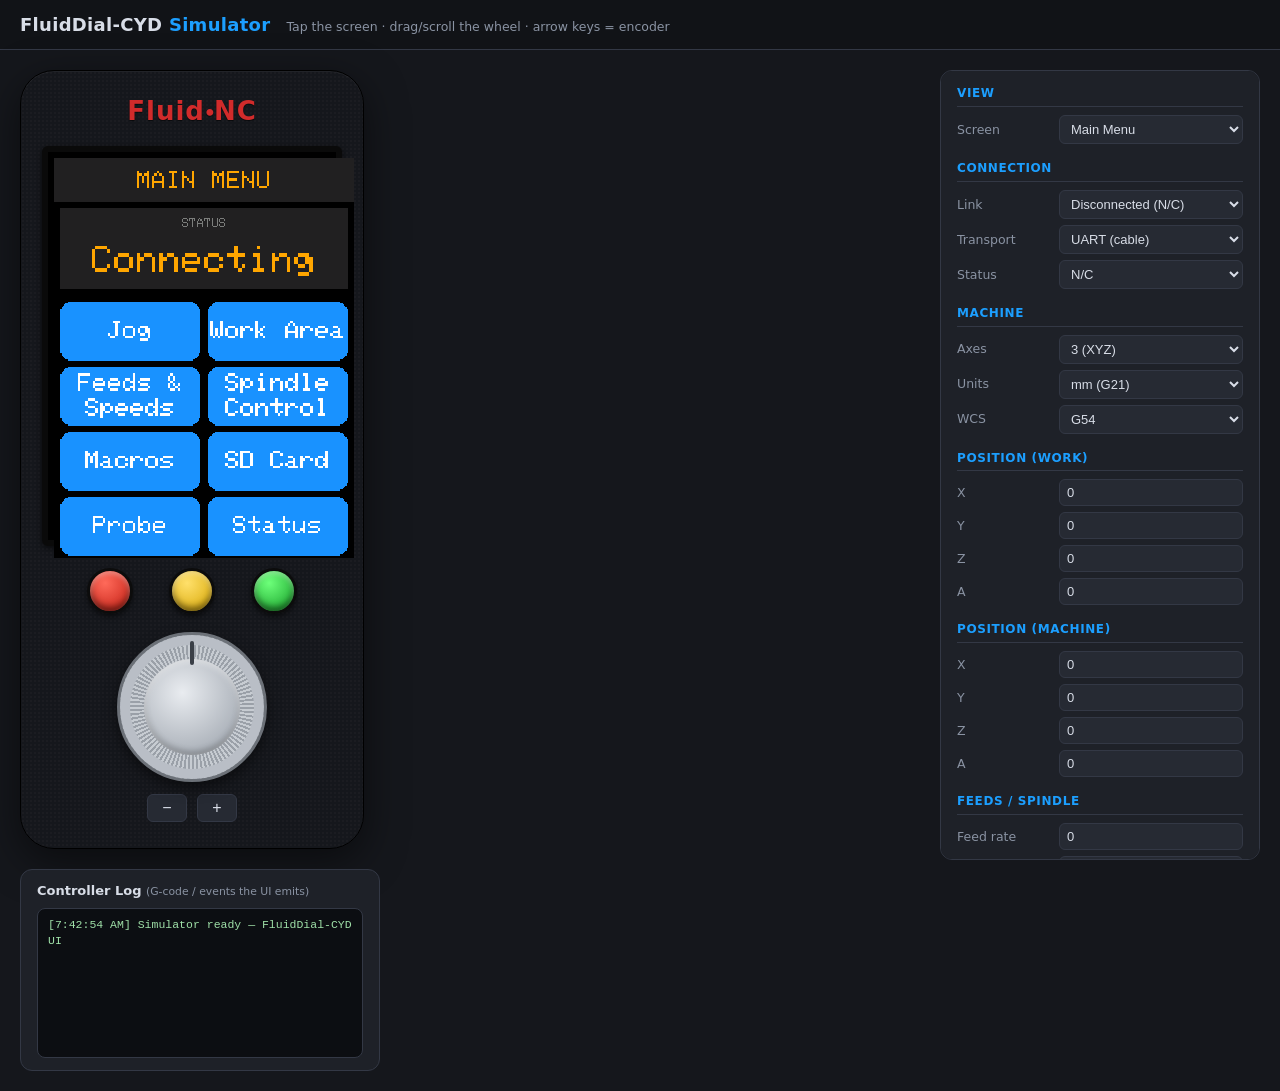
==== simulator/index.html @ f0b3ed28 "release: v2.0.0 — probe system rebuild, unified field styling, WiFi reliability Major UI release acc" ====
<!DOCTYPE html>
<html lang="en">
<head>
  <meta charset="UTF-8" />
  <meta name="viewport" content="width=device-width, initial-scale=1.0" />
  <title>FluidDial-CYD Simulator</title>
  <link rel="stylesheet" href="css/style.css" />
</head>
<body>
  <header class="topbar">
    <div class="brand">FluidDial&#8209;CYD&nbsp;<span>Simulator</span></div>
    <div class="hint">Tap the screen &middot; drag/scroll the wheel &middot; arrow keys = encoder</div>
  </header>

  <div id="syncbanner" class="syncbanner" style="display:none"></div>

  <main class="stage">
    <!-- ===== Device ===== -->
    <section class="device" aria-label="Pendant">
      <div class="logo">Fluid<span class="spark">&#10625;</span>NC</div>

      <div class="screen-area">
        <canvas id="screen" width="240" height="320"></canvas>
        <canvas id="overlay" width="300" height="400"></canvas>
      </div>

      <div class="buttons">
        <button id="btn-red" class="hwbtn red" title="E-Stop / soft reset"></button>
        <button id="btn-yellow" class="hwbtn yellow" title="Pause / feed hold"></button>
        <button id="btn-green" class="hwbtn green" title="Cycle start"></button>
      </div>

      <div class="encoder">
        <div id="knob" class="knob" title="Drag or scroll to turn the handwheel">
          <div id="knob-mark" class="knob-mark"></div>
          <div class="knob-cap"></div>
        </div>
        <div class="enc-steppers">
          <button id="enc-minus" type="button">&minus;</button>
          <button id="enc-plus" type="button">+</button>
        </div>
      </div>
    </section>

    <!-- ===== Bench controls ===== -->
    <section class="bench">
      <div id="controls" class="controls"></div>
    </section>

    <!-- ===== Controller log ===== -->
    <section class="console">
      <h3>Controller Log <small>(G-code / events the UI emits)</small></h3>
      <pre id="log" class="log"></pre>
    </section>
  </main>

  <script src="js/colors.js"></script>
  <script src="js/font.js"></script>
  <script src="js/lgfx.js"></script>
  <script src="js/state.js"></script>
  <script src="js/stubs.js"></script>
  <script src="js/helpers.js"></script>

  <script src="js/screens/menu.js"></script>
  <script src="js/screens/status.js"></script>
  <script src="js/screens/jog.js"></script>
  <script src="js/screens/work.js"></script>
  <script src="js/screens/feeds.js"></script>
  <script src="js/screens/spindle.js"></script>
  <script src="js/screens/sdcard.js"></script>
  <script src="js/screens/macros.js"></script>
  <script src="js/screens/fluidnc.js"></script>
  <script src="js/screens/wifi.js"></script>
  <script src="js/screens/probe.js"></script>
  <script src="js/screens/probe_z.js"></script>
  <script src="js/screens/probe_corner.js"></script>
  <script src="js/screens/probe_bore_boss.js"></script>
  <script src="js/screens/probe_cfg.js"></script>

  <script src="js/controls.js"></script>
  <script src="js/sim.js"></script>
  <script src="js/livereload.js"></script>
  <script src="js/syncbanner.js"></script>
</body>
</html>
---- simulator/css/style.css ----
/* FluidDial-CYD simulator — chassis + bench styling */
:root {
  --bg: #15171c;
  --panel: #1e2128;
  --panel2: #262a33;
  --line: #333845;
  --text: #d8dde7;
  --muted: #8a93a3;
  --accent: #1c9fff;
  --case: #2a2a2e;
  --case2: #1c1c1f;
}
* { box-sizing: border-box; }
html, body {
  margin: 0;
  background: var(--bg);
  color: var(--text);
  font: 14px/1.4 system-ui, -apple-system, "Segoe UI", Roboto, sans-serif;
}
.topbar {
  display: flex; align-items: baseline; gap: 16px;
  padding: 12px 20px; border-bottom: 1px solid var(--line); background: #111317;
}
.brand { font-weight: 700; font-size: 18px; letter-spacing: .3px; }
.brand span { color: var(--accent); font-weight: 600; }
.hint { color: var(--muted); font-size: 12.5px; }

.syncbanner {
  margin: 0; padding: 10px 20px;
  background: #3a2a12; color: #ffd9a0; border-bottom: 1px solid #6a4a1a;
  font-size: 13px;
}
.syncbanner ul { margin: 6px 0; padding-left: 22px; }
.syncbanner li { margin: 2px 0; }
.syncbanner code {
  background: rgba(0,0,0,.35); padding: 1px 5px; border-radius: 4px;
  font: 11.5px/1 "SFMono-Regular", Menlo, Consolas, monospace; color: #ffe9c8;
}
.syncbanner small { color: #d9b890; }

.stage {
  display: grid;
  grid-template-columns: auto 320px;
  grid-template-rows: auto auto;
  grid-template-areas: "device bench" "console bench";
  gap: 20px; padding: 20px; align-items: start;
}
.device { grid-area: device; }
.bench { grid-area: bench; }
.console { grid-area: console; }

/* ===== Device chassis ===== */
.device {
  width: 344px;
  background: linear-gradient(180deg, var(--case) 0%, var(--case2) 100%);
  border: 1px solid #000;
  border-radius: 34px;
  padding: 18px 0 26px;
  display: flex; flex-direction: column; align-items: center;
  box-shadow: 0 12px 40px rgba(0,0,0,.5), inset 0 1px 0 rgba(255,255,255,.05);
  /* subtle 3D-print texture */
  background-image: radial-gradient(rgba(255,255,255,.025) 1px, transparent 1px);
  background-size: 4px 4px;
}
.logo {
  font-weight: 800; font-size: 26px; letter-spacing: 1px;
  color: #d12b2b; text-shadow: 0 1px 1px rgba(0,0,0,.6); margin: 4px 0 16px;
  user-select: none;
}
.logo .spark { color: #d12b2b; font-size: 22px; }

.screen-area { position: relative; width: 300px; height: 400px; }
.screen-area {
  background: #000;
  border: 6px solid #0a0a0a;
  border-radius: 6px;
  box-shadow: 0 2px 6px rgba(0,0,0,.6);
}
#screen, #overlay {
  position: absolute; left: 6px; top: 6px;
  width: 300px; height: 400px;
  image-rendering: pixelated; image-rendering: crisp-edges;
}
#overlay { pointer-events: none; }

.buttons { display: flex; gap: 36px; margin: 22px 0 8px; }
.hwbtn {
  width: 46px; height: 46px; border-radius: 50%;
  border: 3px solid #0c0c0c; cursor: pointer;
  box-shadow: inset 0 3px 5px rgba(255,255,255,.35), inset 0 -4px 6px rgba(0,0,0,.5), 0 3px 5px rgba(0,0,0,.5);
  transition: transform .05s;
}
.hwbtn:active { transform: translateY(2px); box-shadow: inset 0 2px 4px rgba(0,0,0,.5); }
.hwbtn.red    { background: radial-gradient(circle at 38% 30%, #ff6a5a, #c01b10); }
.hwbtn.yellow { background: radial-gradient(circle at 38% 30%, #ffe06b, #d6a500); }
.hwbtn.green  { background: radial-gradient(circle at 38% 30%, #6dff7a, #129b25); }

.encoder { display: flex; flex-direction: column; align-items: center; gap: 12px; margin-top: 10px; }
.knob {
  position: relative; width: 150px; height: 150px; border-radius: 50%;
  background:
    repeating-conic-gradient(#c7ccd2 0deg 2deg, #9aa0a8 2deg 4deg);
  border: 3px solid #6c7178;
  box-shadow: 0 6px 14px rgba(0,0,0,.5), inset 0 0 0 10px #b9bec6;
  cursor: grab; touch-action: none;
}
.knob:active { cursor: grabbing; }
.knob-cap {
  position: absolute; inset: 24px; border-radius: 50%;
  background: radial-gradient(circle at 40% 35%, #e9ecf0, #aeb4bc 70%, #888d94);
  box-shadow: inset 0 2px 6px rgba(255,255,255,.6), inset 0 -3px 6px rgba(0,0,0,.3);
}
.knob-mark {
  position: absolute; left: 50%; top: 6px; width: 4px; height: 24px; margin-left: -2px;
  background: #3a3f47; border-radius: 2px; transform-origin: 50% 69px; z-index: 2;
}
.enc-steppers { display: flex; gap: 10px; }
.enc-steppers button {
  width: 40px; height: 28px; border-radius: 6px; border: 1px solid var(--line);
  background: var(--panel2); color: var(--text); font-size: 16px; cursor: pointer;
}
.enc-steppers button:active { background: #30353f; }

/* ===== Bench controls ===== */
.controls {
  background: var(--panel); border: 1px solid var(--line); border-radius: 12px;
  padding: 14px 16px; max-height: calc(100vh - 110px); overflow-y: auto;
}
.controls h3 {
  margin: 16px 0 8px; font-size: 12px; text-transform: uppercase;
  letter-spacing: .6px; color: var(--accent); border-bottom: 1px solid var(--line); padding-bottom: 4px;
}
.controls h3:first-child { margin-top: 0; }
.ctl-row { display: flex; align-items: center; justify-content: space-between; gap: 10px; margin: 6px 0; }
.ctl-label { color: var(--muted); font-size: 12.5px; flex: 0 0 92px; }
.ctl-row input[type=text], .ctl-row input[type=number], .ctl-row select {
  flex: 1; min-width: 0; background: var(--panel2); color: var(--text);
  border: 1px solid var(--line); border-radius: 6px; padding: 5px 7px; font-size: 13px;
}
.ctl-row input[type=range] { flex: 1; }
.ctl-row input[type=checkbox] { width: 16px; height: 16px; }
.ctl-actions { display: flex; flex-wrap: wrap; gap: 8px; margin-top: 6px; }
.ctl-actions button {
  flex: 1; padding: 7px 10px; border-radius: 7px; border: 1px solid var(--line);
  background: var(--panel2); color: var(--text); cursor: pointer; font-size: 13px;
}
.ctl-actions button:hover { background: #30353f; }

/* ===== Console ===== */
.console {
  background: var(--panel); border: 1px solid var(--line); border-radius: 12px;
  padding: 12px 16px; width: 360px;
}
.console h3 { margin: 0 0 8px; font-size: 13px; }
.console h3 small { color: var(--muted); font-weight: 400; }
.log {
  margin: 0; height: 150px; overflow-y: auto; background: #0c0e12; color: #9fe0a8;
  border: 1px solid var(--line); border-radius: 8px; padding: 8px 10px;
  font: 11.5px/1.45 "SFMono-Regular", Menlo, Consolas, monospace; white-space: pre-wrap;
}
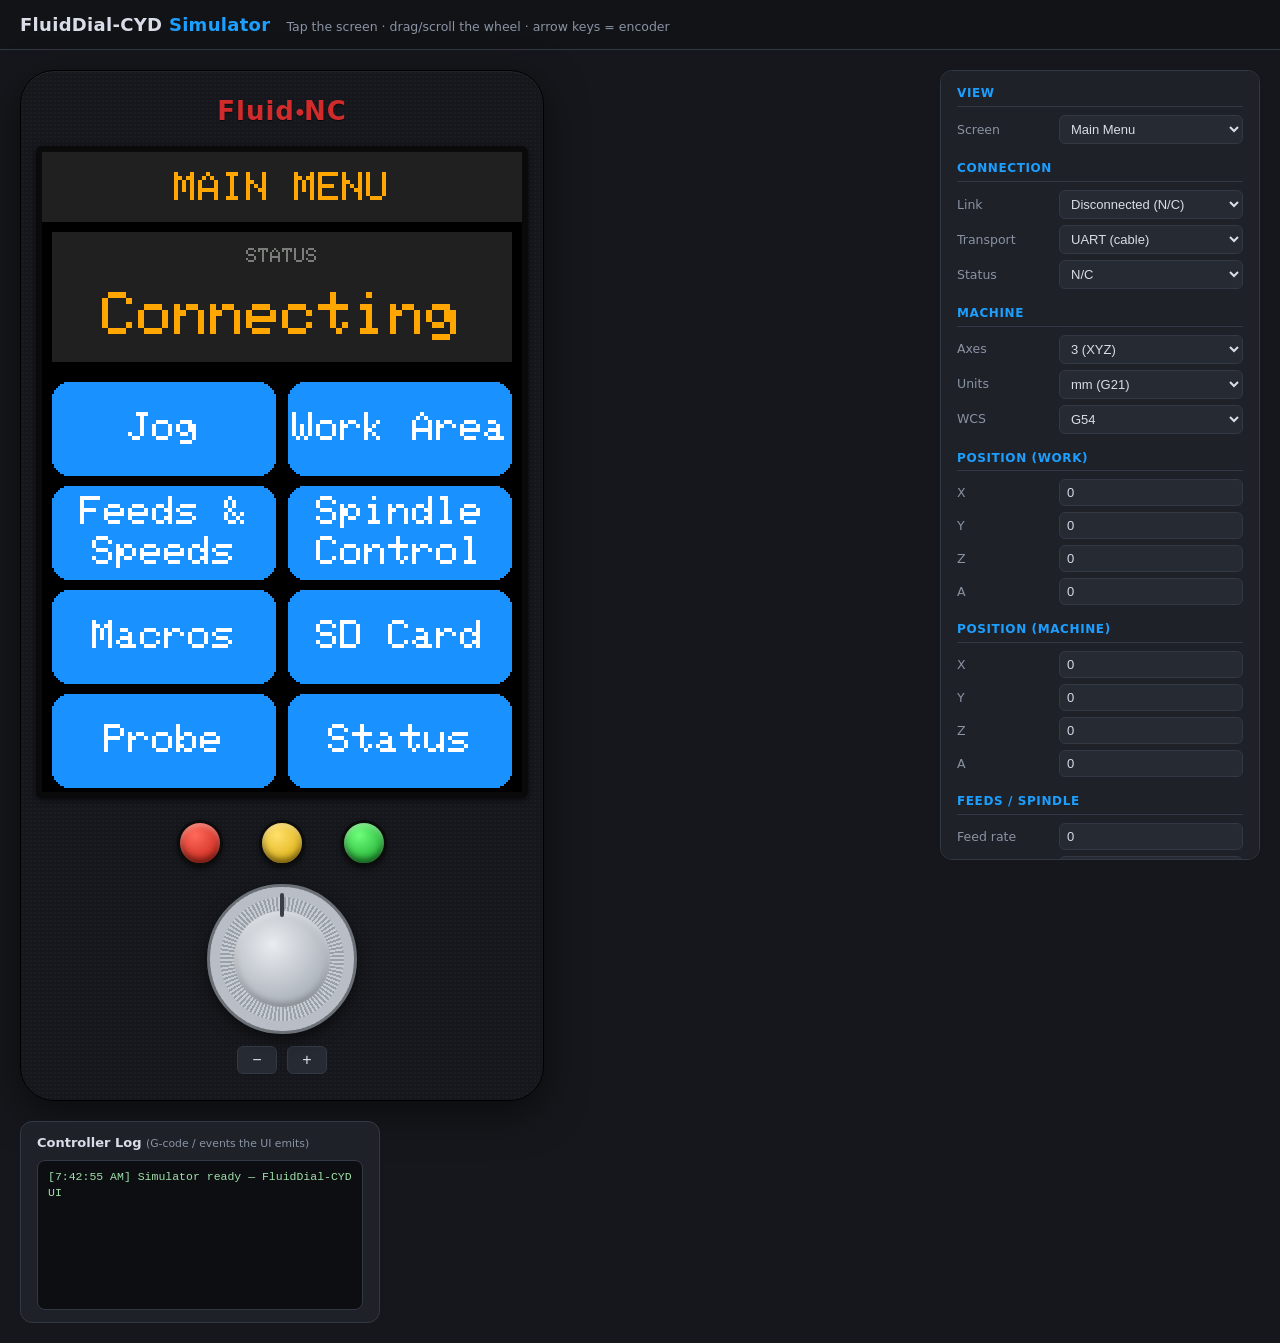
==== commit 55a75177: "release: v2.0.1 — readable probe-type label, web-installer NVS-preservation fix - Probe config scree" ====
--- a/simulator/index.html
+++ b/simulator/index.html
@@ -21,7 +21,7 @@
 
       <div class="screen-area">
         <canvas id="screen" width="240" height="320"></canvas>
-        <canvas id="overlay" width="300" height="400"></canvas>
+        <canvas id="overlay" width="480" height="640"></canvas>
       </div>
 
       <div class="buttons">
--- a/simulator/css/style.css
+++ b/simulator/css/style.css
@@ -51,7 +51,7 @@
 
 /* ===== Device chassis ===== */
 .device {
-  width: 344px;
+  width: 524px;
   background: linear-gradient(180deg, var(--case) 0%, var(--case2) 100%);
   border: 1px solid #000;
   border-radius: 34px;
@@ -69,16 +69,22 @@
 }
 .logo .spark { color: #d12b2b; font-size: 22px; }
 
-.screen-area { position: relative; width: 300px; height: 400px; }
+/* The 240x320 canvas is shown at an INTEGER 2x zoom (480x640).  An integer
+   scale means nearest-neighbour upscaling maps every device pixel to exactly
+   2x2 screen pixels with no resampling — so content lands pixel-for-pixel where
+   the firmware draws it (a fractional zoom biased it ~1px right). */
 .screen-area {
+  position: relative;
+  box-sizing: content-box;
+  width: 480px; height: 640px;
   background: #000;
   border: 6px solid #0a0a0a;
   border-radius: 6px;
   box-shadow: 0 2px 6px rgba(0,0,0,.6);
 }
 #screen, #overlay {
-  position: absolute; left: 6px; top: 6px;
-  width: 300px; height: 400px;
+  position: absolute; left: 0; top: 0;
+  width: 480px; height: 640px;
   image-rendering: pixelated; image-rendering: crisp-edges;
 }
 #overlay { pointer-events: none; }
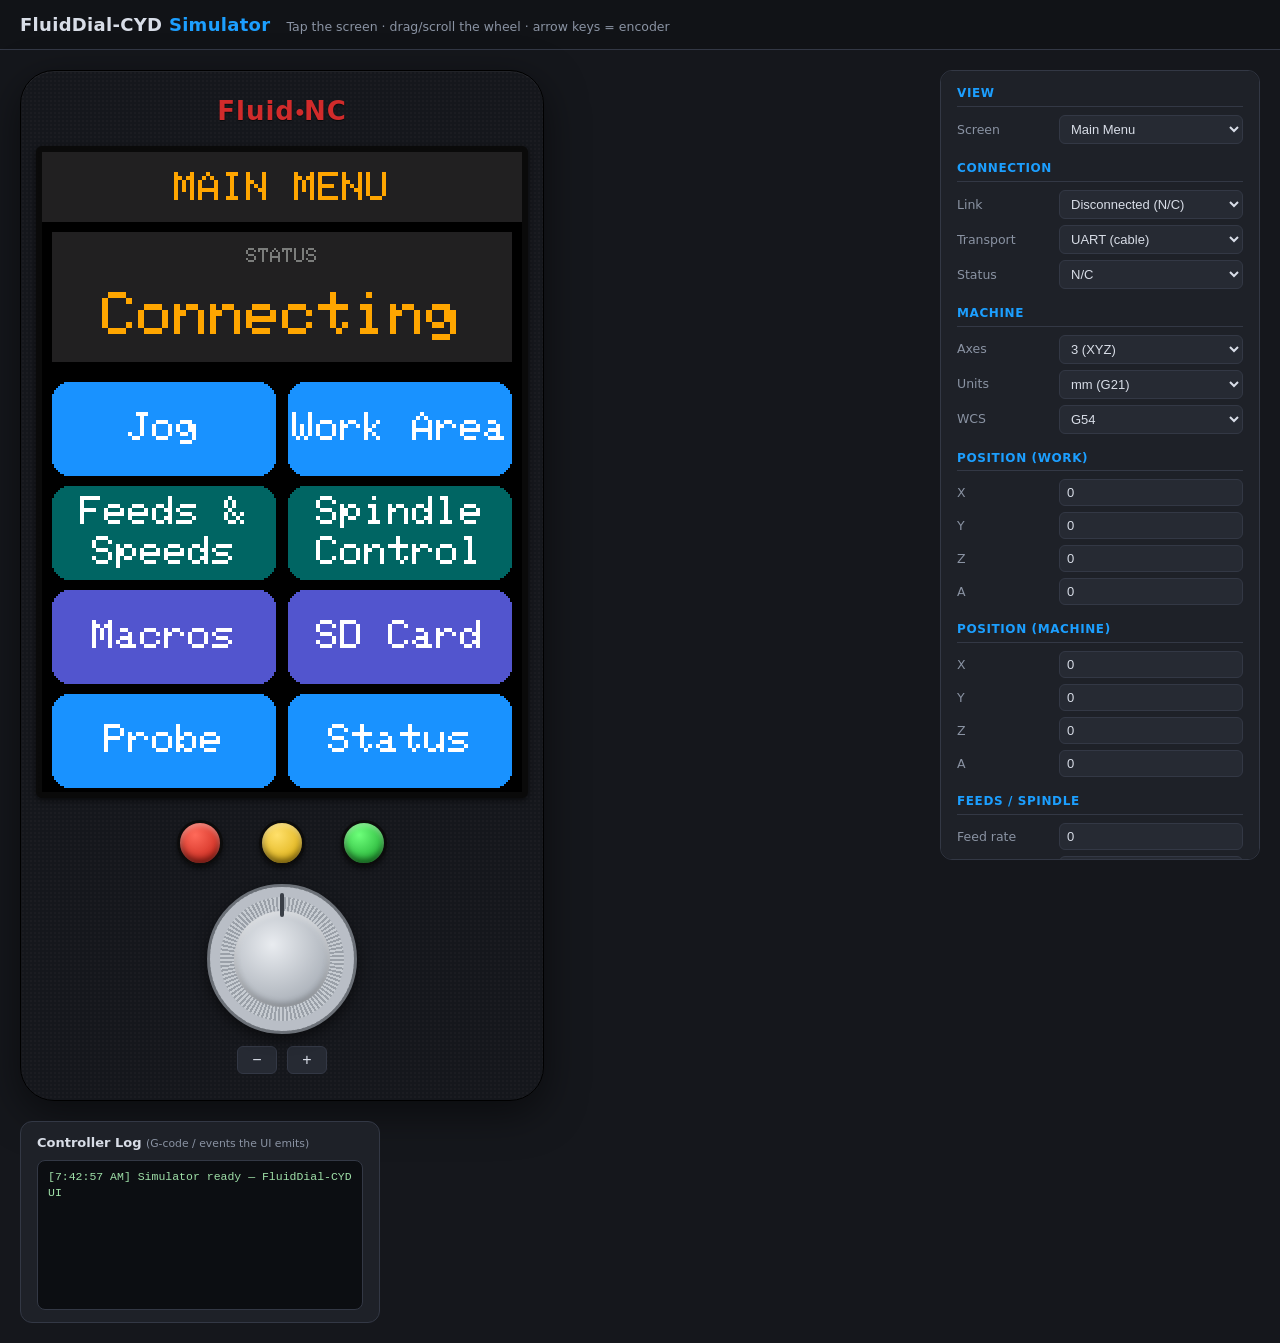
==== commit 1de89beb: "Release v2.2.0: replace the WiFi transport with ESP-NOW The WiFi backend is removed outright — it wa" ====
--- a/simulator/index.html
+++ b/simulator/index.html
@@ -70,7 +70,9 @@
   <script src="js/screens/sdcard.js"></script>
   <script src="js/screens/macros.js"></script>
   <script src="js/screens/fluidnc.js"></script>
-  <script src="js/screens/wifi.js"></script>
+  <script src="js/screens/espnow_stub.js"></script>
+  <script src="js/screens/connection.js"></script>
+  <script src="js/screens/espnow.js"></script>
   <script src="js/screens/probe.js"></script>
   <script src="js/screens/probe_z.js"></script>
   <script src="js/screens/probe_corner.js"></script>
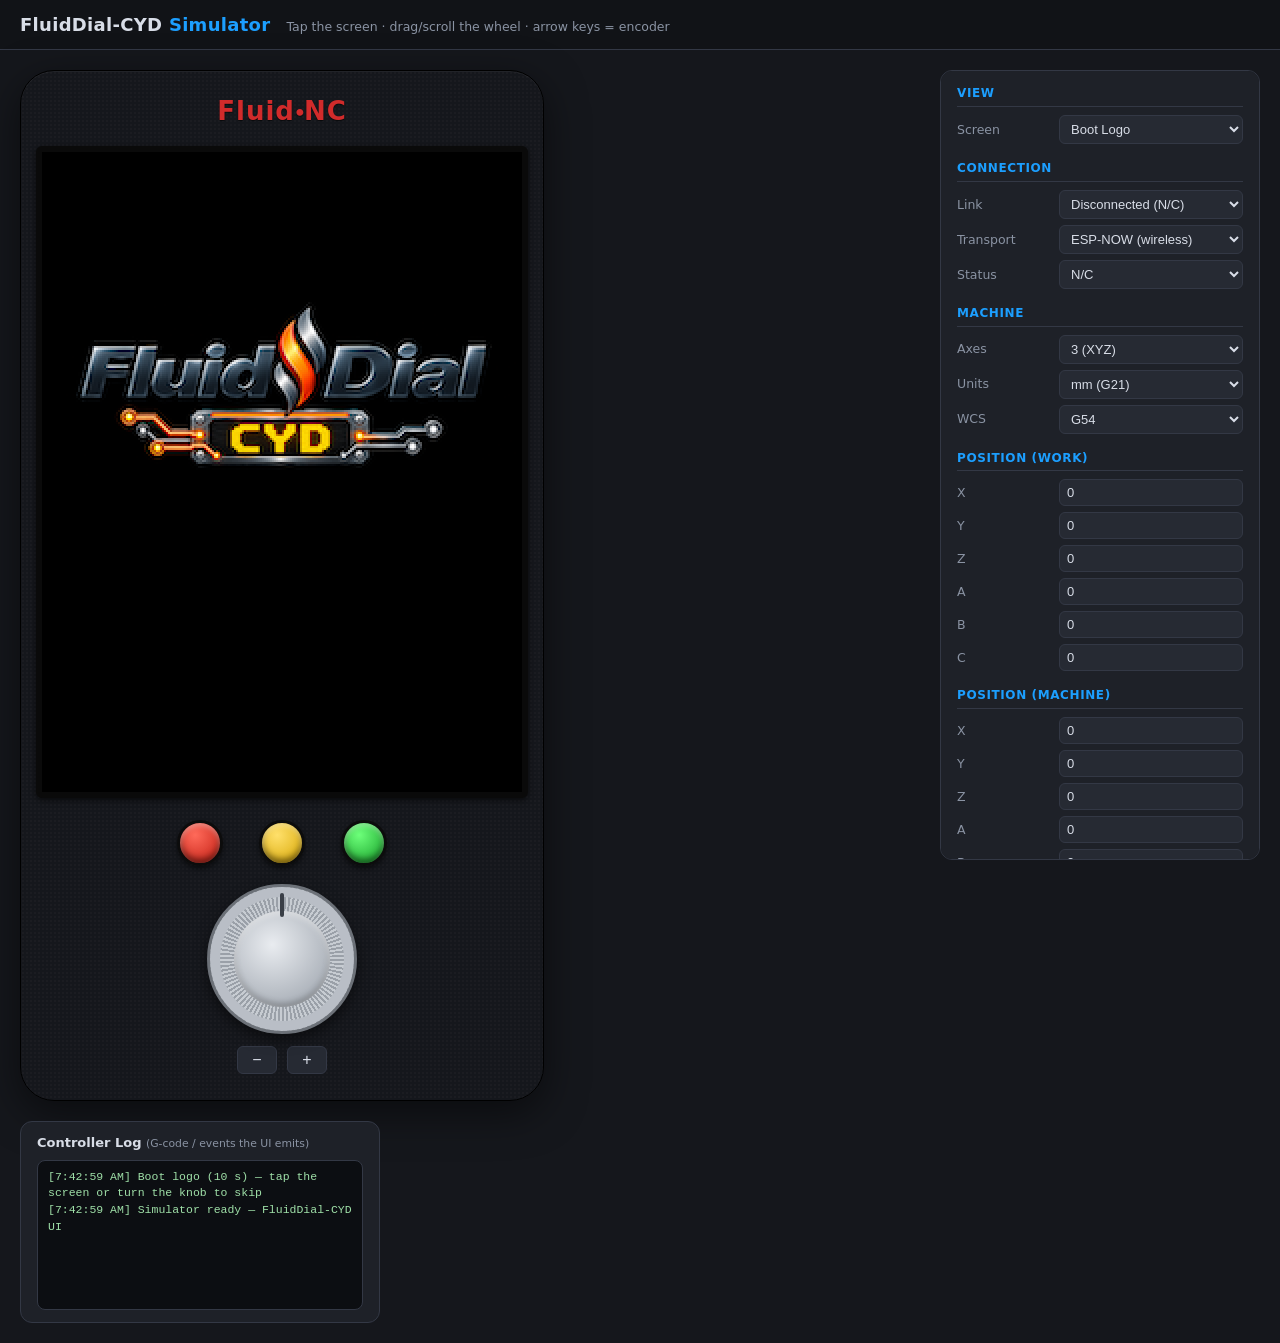
==== commit 664f61a8: "Release v2.4.0: refreshed UI New look across every screen: framed, shaded title bar with a per-scree" ====
--- a/simulator/index.html
+++ b/simulator/index.html
@@ -25,7 +25,7 @@
       </div>
 
       <div class="buttons">
-        <button id="btn-red" class="hwbtn red" title="E-Stop / soft reset"></button>
+        <button id="btn-red" class="hwbtn red" title="E-Stop / soft reset — hold 5 s to power off"></button>
         <button id="btn-yellow" class="hwbtn yellow" title="Pause / feed hold"></button>
         <button id="btn-green" class="hwbtn green" title="Cycle start"></button>
       </div>
@@ -56,10 +56,12 @@
 
   <script src="js/colors.js"></script>
   <script src="js/font.js"></script>
+  <script src="js/gfxfonts.js"></script>
   <script src="js/lgfx.js"></script>
   <script src="js/state.js"></script>
   <script src="js/stubs.js"></script>
   <script src="js/helpers.js"></script>
+  <script src="js/uistyle.js"></script>
 
   <script src="js/screens/menu.js"></script>
   <script src="js/screens/status.js"></script>
--- a/simulator/css/style.css
+++ b/simulator/css/style.css
@@ -164,3 +164,6 @@
   border: 1px solid var(--line); border-radius: 8px; padding: 8px 10px;
   font: 11.5px/1.45 "SFMono-Regular", Menlo, Consolas, monospace; white-space: pre-wrap;
 }
+
+/* Small read-only readout under a bench control (e.g. "-58 dBm = 3/4"). */
+.ctl-note { font-size: 11px; opacity: 0.7; }
